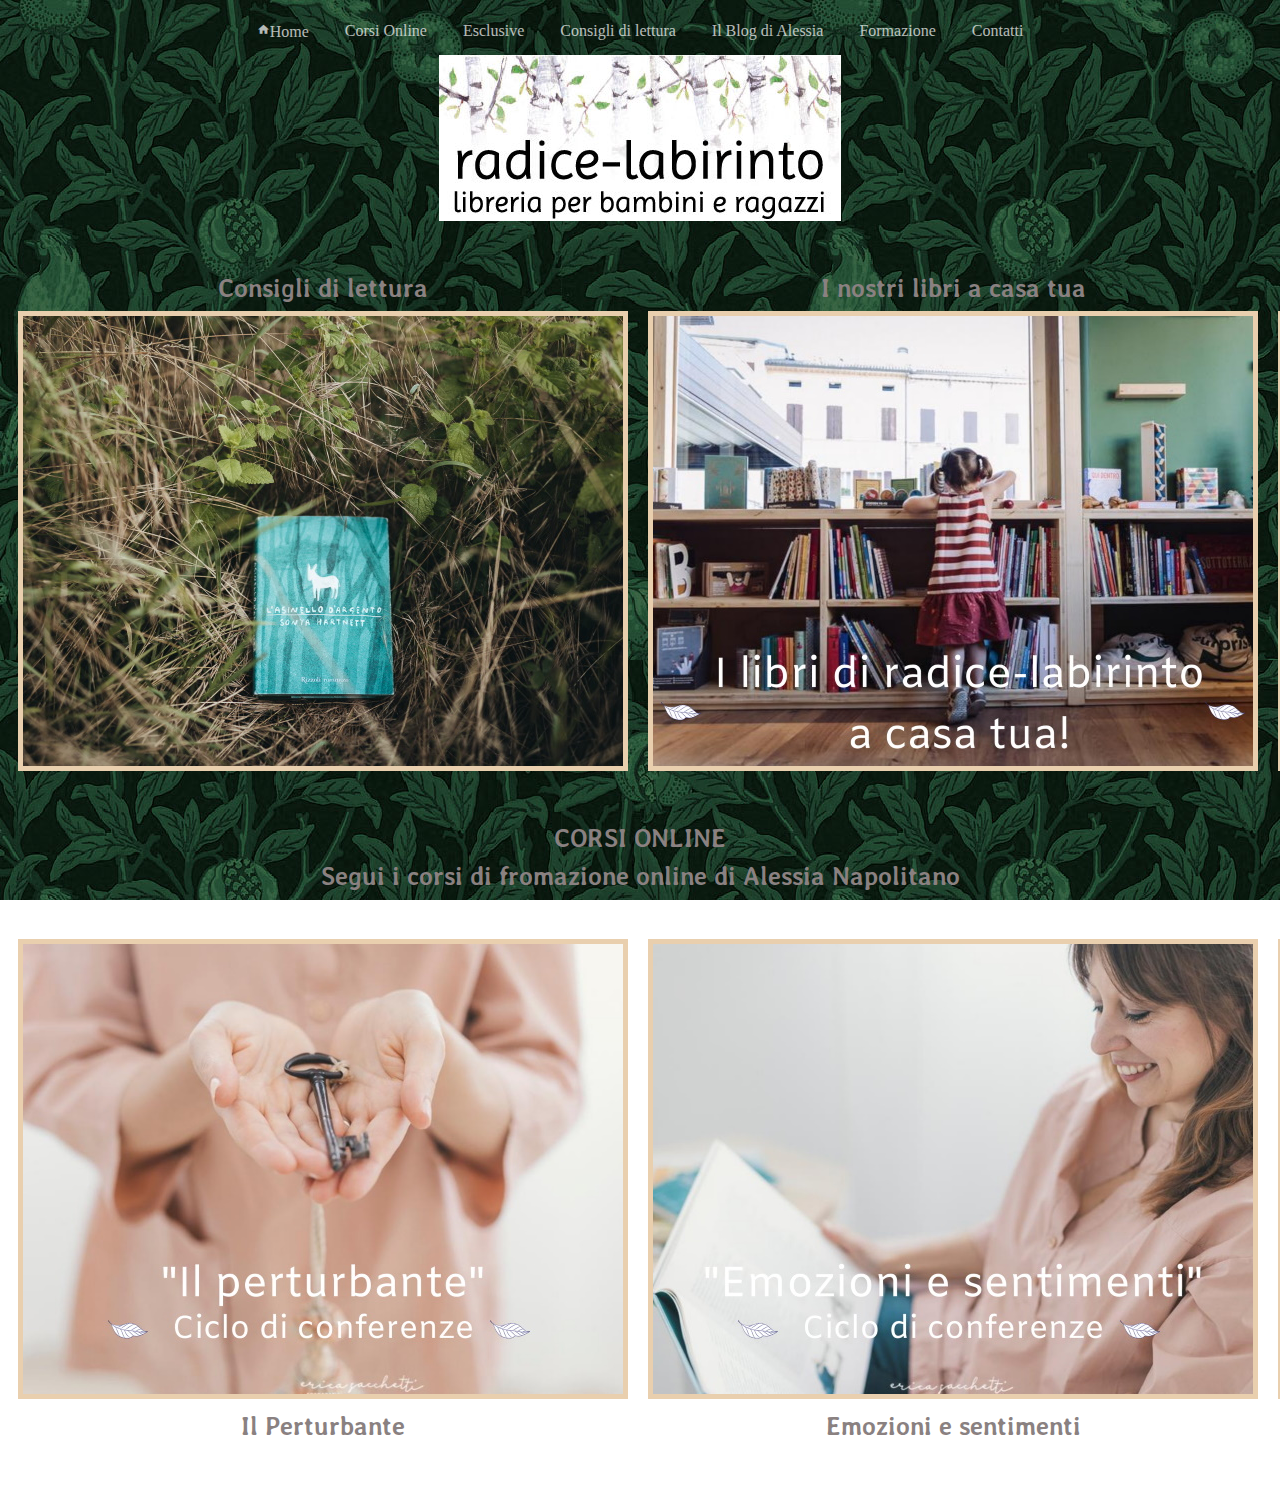
==== index.html @ 13ef7724 "cambio nome" ====
<!DOCTYPE html>
<html lang="it">
  <head>
    <meta charset="UTF-8" />
    <meta http-equiv="X-UA-Compatible" content="IE=edge" />
    <meta name="viewport" content="width=device-width, initial-scale=1.0" />
    <title>Home - Libreria per bambini - RadiceLabirinto - Carpi Modena</title>
    <link rel="stylesheet" href="style.css" />

    <!-- Font-->
    <link rel="preconnect" href="https://fonts.googleapis.com" />
    <link rel="preconnect" href="https://fonts.gstatic.com" crossorigin />
    <link
      href="https://fonts.googleapis.com/css2?family=Averia+Libre:ital@1&display=swap"
      rel="stylesheet"
    />
    <!--Icone-->
    <link
      rel="stylesheet"
      href="https://fonts.googleapis.com/icon?family=Material+Icons"
    />
  </head>
  <body>
    <!--Navbar-->
    <nav>
      <div id="menu">
        <ul>
          <li>
            <a href="home.html"
              ><i class="material-icons" style="font-size: small">home</i> Home
            </a>
          </li>
          <li><a href="corsionline.html">Corsi Online</a></li>
          <li><a href="esclusive.html">Esclusive</a></li>
          <li><a href="">Consigli di lettura</a></li>
          <li><a href="">Il Blog di Alessia</a></li>
          <li><a href="">Formazione</a></li>
          <li><a href="">Contatti</a></li>
        </ul>
      </div>
    </nav>
    <!--Logo-->
    <div id="logo">
      <img
        src="/img/radice-labirinto-libreria-bambini-ragazzi-2018.jpg"
        alt="logo-libreria"
      />
    </div>
    <!--Prima fila contenitori-->
    <div class="flex-container">
      <div class="box">
        <h4>Consigli di lettura</h4>
        <a href="consigli_di_lettura.html">
          <img
            src="/img/HOME-PAGE-Consigli-di-lettura-600x450.jpg"
            alt="libroprato"
        /></a>
      </div>
      <div class="box">
        <h4>I nostri libri a casa tua</h4>
        <a href="libricasatua.html">
          <img
            src="/img/HOME-PAGE-I-libri-di-radice-labirinto-600x450.jpg"
            alt=""
        /></a>
      </div>
      <div class="box">
        <h4>Il blog di Alessia</h4>
        <a href="blog.html">
          <img src="/img/HOME-PAGE-Blog-600x450.jpg" alt=""
        /></a>
      </div>
    </div>

    <h3>CORSI ONLINE</h3>
    <h4>Segui i corsi di fromazione online di Alessia Napolitano</h4>
    <!--seconda fila contenitori-->
    <div class="flex-container">
      <div class="box">
        <a href="">
          <img src="/img/HOME-PAGE-Il-perturbante-600x450.jpg" alt="libroprato"
        /></a>
        <h4>Il Perturbante</h4>
      </div>
      <div class="box">
        <a href="">
          <img src="/img/HOME-PAGE-Emozioni-e-sentimenti-600x450.jpg" alt=""
        /></a>
        <h4>Emozioni e sentimenti</h4>
      </div>
      <div class="box">
        <a href="blog.html">
          <img src="/img/Trama-e-Ordito-600x450.jpg" alt=""
        /></a>
        <h4>Trama e ordito</h4>
      </div>
    </div>
  </body>
</html>
---- style.css ----
body {
  background-image: url(/img/sfondo-footer-radice-labirinto-2018.jpg);
  background-attachment: fixed;
}

#logo {
  text-align: center;
  display: block;
}

h4,
h3 {
  font-family: "Averia Libre", cursive;
  font-size: 25px;
  color: #8a8181;
  text-align: center;
  margin: 8px;
}

ul {
  list-style-type: none;
  margin: 0px;
  padding: 0px;
  overflow: hidden;
  text-align: center;
}

li {
  display: inline-block;
}

li a {
  display: flex;
  color: #ffffff;
  padding: 14px 16px;
  text-decoration: none;
  transition-duration: 0.5s;
  opacity: 0.7;
}

li:hover {
}


li a:hover {
  opacity: 1;
}

.flex-container {
  display: flex;
  padding-bottom: 30px;
  padding-top: 30px;
}

.box {
  padding: 10px;
}

.box img {
  border: 5px solid #e9cfae;
}

/* Media queries */

@media screen and (max-width:844px){
  body{
    background-attachment: fixed;
  }
}
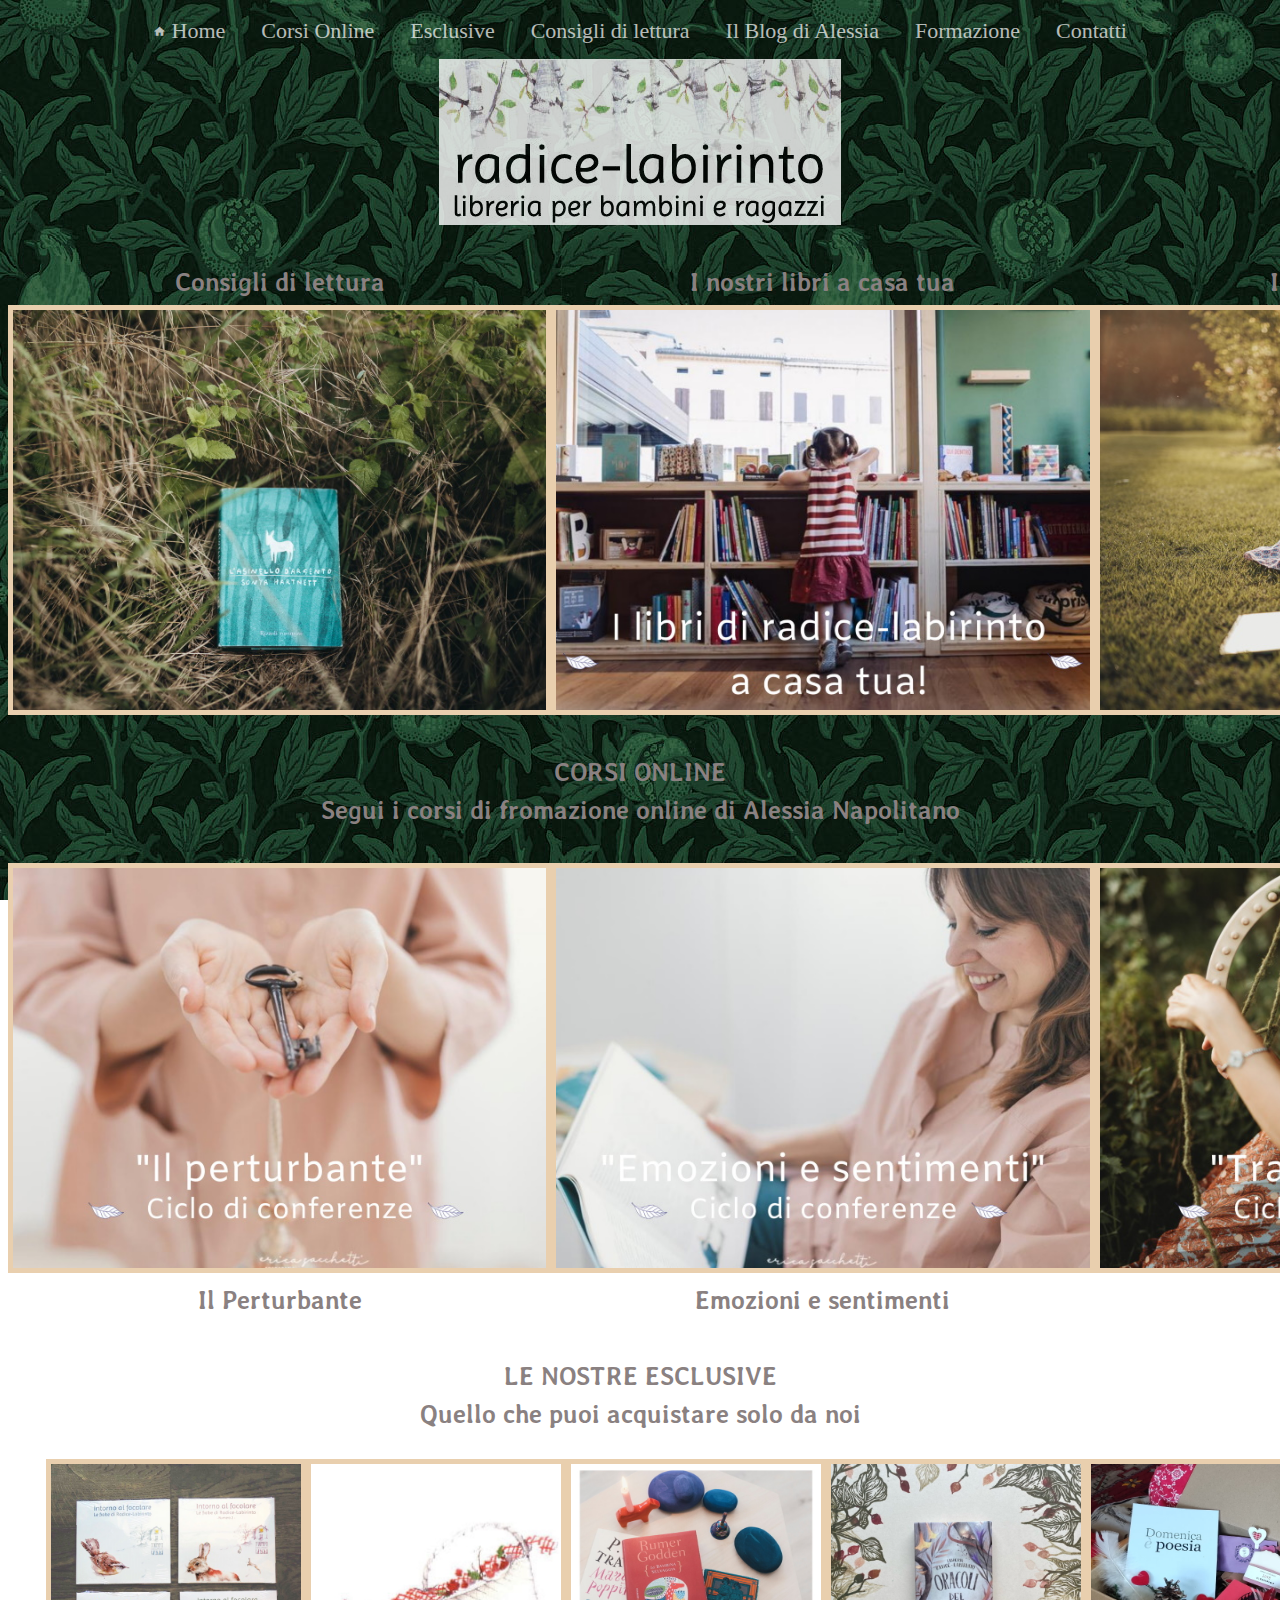
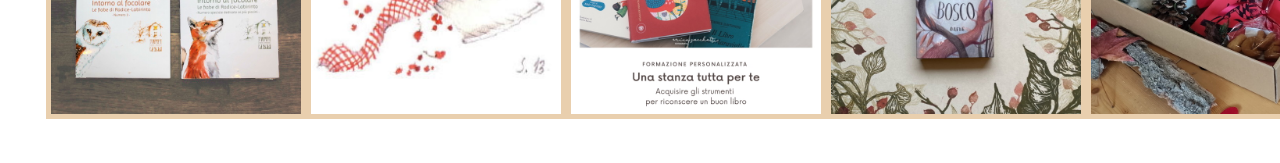
==== commit b74b413c: "Aggiunto altro blocco immagini e modificato stile" ====
--- a/index.html
+++ b/index.html
@@ -95,5 +95,19 @@
         <h4>Trama e ordito</h4>
       </div>
     </div>
+
+    <h3>LE NOSTRE ESCLUSIVE</h3>
+    <h4>Quello che puoi acquistare solo da noi
+      <div class ="scatolepiccole">
+        <div class="boxpiccole"><img src="/img/1piccola.jpeg" alt=""></div>
+        <div class="boxpiccole"><img src="/img/2piccola.jpg" alt=""></div>
+        <div class="boxpiccole"><img src="/img/3piccola.jpg" alt=""></div>
+        <div class="boxpiccole"><img src="/img/4piccola.jpg" alt=""></div>
+        <div class="boxpiccole"><img src="/img/5piccola.jpg" alt=""></div>
+        <div class="boxpiccole"><img src="/img/6piccola.jpg" alt=""></div>
+        <div class="boxpiccole"><img src="/img/7piccola.jpg" alt=""></div>
+        
+      </div>
+    </h4>
   </body>
 </html>
--- a/style.css
+++ b/style.css
@@ -1,11 +1,14 @@
 body {
   background-image: url(/img/sfondo-footer-radice-labirinto-2018.jpg);
   background-attachment: fixed;
+  /* DA METTERE A POSTO LA RIPETIZIONE DELL'IMMAGINE SENNO CAMBIARE IMMAGINE */
 }
 
 #logo {
   text-align: center;
   display: block;
+  opacity: 0.8;
+  margin-top: 5px;
 }
 
 h4,
@@ -27,15 +30,17 @@
 
 li {
   display: inline-block;
+  
 }
 
 li a {
-  display: flex;
+  display: block;
   color: #ffffff;
-  padding: 14px 16px;
+  padding: 10px 16px;
   text-decoration: none;
   transition-duration: 0.5s;
   opacity: 0.7;
+  font-size: 22px;
 }
 
 li:hover {
@@ -50,15 +55,42 @@
   display: flex;
   padding-bottom: 30px;
   padding-top: 30px;
+  
+  
 }
 
 .box {
-  padding: 10px;
+  padding: auto;
+  margin: auto;
+  
 }
 
 .box img {
   border: 5px solid #e9cfae;
+  height: 400px;
+  
 }
+
+.scatolepiccole{
+  display:flex;
+  padding: 30px;
+  flex-direction: row;
+  
+}
+
+.scatolepiccole img{
+  height: 250px;
+  border: 5px solid #e9cfae;
+  
+  }
+
+  .boxpiccole{
+    
+  }
+  
+ 
+  
+
 
 /* Media queries */
 
@@ -66,4 +98,18 @@
   body{
     background-attachment: fixed;
   }
+}
+/* Laptop */
+@media only screen and (min-width: 992px) {
+  body{
+    background-attachment: fixed;
+  }
+
+
+}
+
+@media only screen and (max-width: 600px) {
+ body{
+    background-attachment: fixed;
+ }
 }